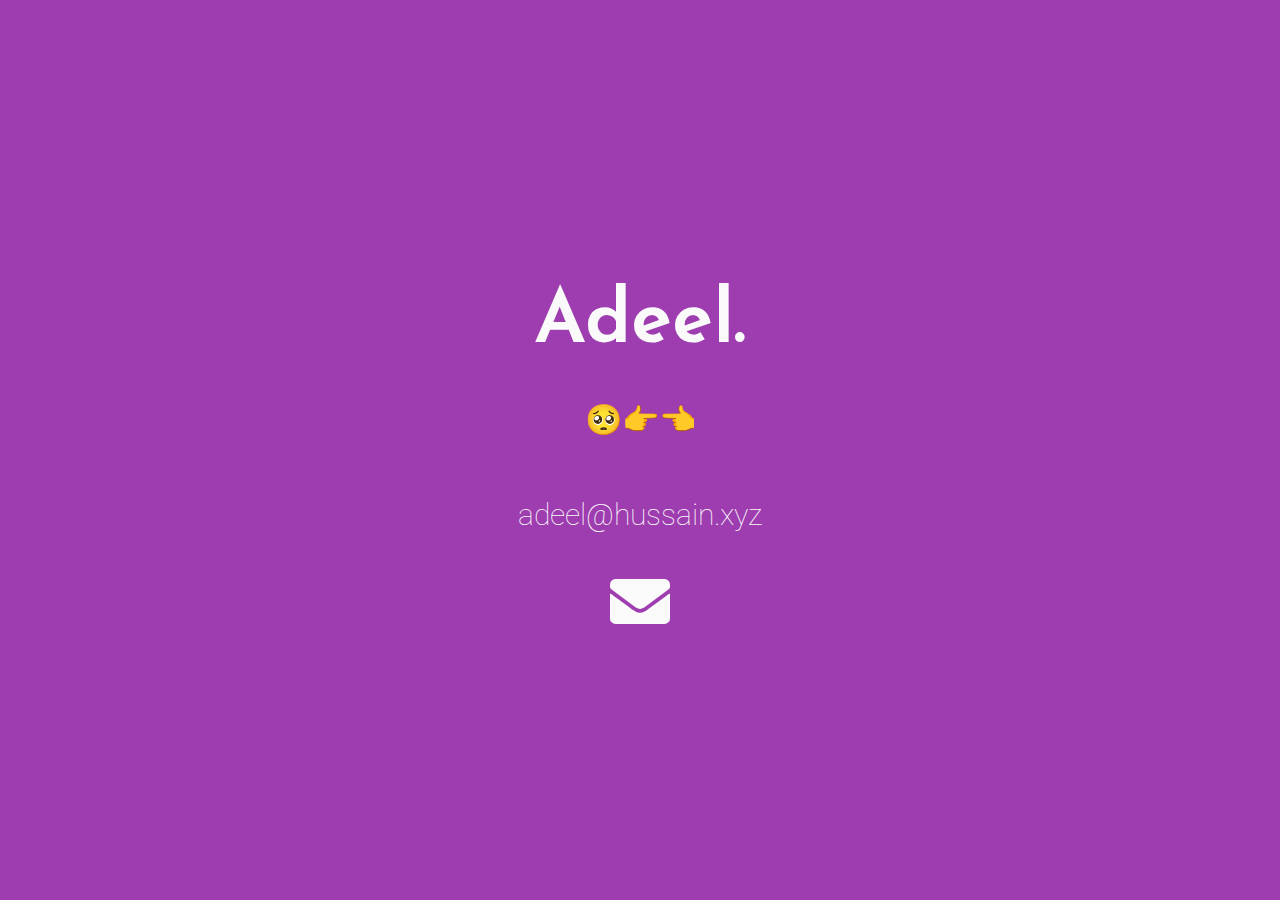
==== index.html @ 7415fe52 "Update index.html" ====
<!DOCTYPE html>
<html>
<head>
	<meta charset="utf-8">
	<meta http-equiv="X-UA-Compatible" content="IE=edge">
	<meta name="viewport" content="width=device-width, initial-scale=1.0">

	<title>Adeel Landing Page TEST</title>

	<link rel="icon" href="bbe.png" type="image/png" />

	<link href="https://fonts.googleapis.com/css?family=Reem+Kufi|Roboto:300" rel="stylesheet">
	<link href="https://use.fontawesome.com/releases/v5.4.1/css/all.css" rel="stylesheet">
	<link rel="stylesheet" href="css/reset.css">
	<link rel="stylesheet" href="css/styles.css">
	<link rel="stylesheet" href="css/themes/purple-test.css">
	<!-- <link rel="stylesheet" href="css/themes/indigo-white.css">  -->
	<!-- <link rel="stylesheet" href="css/themes/green-white.css"> -->
	<!-- <link rel="stylesheet" href="css/themes/red-white.css">  -->
	<!-- <link rel="stylesheet" href="css/themes/grey-white.css"> -->
	<!-- <link rel="stylesheet" href="css/themes/white-indigo.css"> -->
	<!-- <link rel="stylesheet" href="css/themes/white-blue.css"> -->
	<!-- <link rel="stylesheet" href="css/themes/white-grey.css"> -->
	<!-- <link rel="stylesheet" href="css/themes/white-red.css"> -->
	<!-- <link rel="stylesheet" href="css/themes/yellow-black.css"> -->
</head>
<body>
	<main>
		<div class="intro">Adeel.</div>
		<div class="tagline">🥺👉👈</div>
		<div class="tagline">adeel@hussain.xyz</div>
		<!-- Find your icons from here - https://fontawesome.com/icons?d=gallery&s=brands -->
		<div class="icons-social">
			<a target="_blank" href="mailto:adeel@hussain.xyz"><i class="fas fa-envelope"></i></a>
    </div>
	</main>
</body>
</html>
---- css/styles.css ----
/* Typography */

html {
	font-family: 'Roboto', sans-serif;
}

@media (min-width: 576px) {
	html {
		font-size: 14px;
	}
}

@media (min-width: 768px) {
	html {
		font-size: 16px;
	}
}

@media (min-width: 992px) {
	html {
		font-size: 18px;
	}
}

@media (min-width: 1200px) {
	html {
		font-size: 20px;
	}
}

.icons-social i {
	font-size: 3em;
}

/* Custom Styles */

main {
	display: flex;
	flex-direction: column;
	min-height: 100vh;
	justify-content: center;
	padding: 0 30px;
	text-align: center;
}

main > .intro {
	font-family: 'Reem Kufi', sans-serif;
	font-size: 3.75em;
	font-weight: 600;
}

main > .tagline {
	font-size: 1.5rem;
	margin: 1.5rem 0;
	font-weight: 100;
}

.icons-social i {
	padding: 10px;
}

.devto {
	margin-bottom: -0.20rem;
}

.devto svg {
	margin-bottom: -0.20rem;
	margin-left: 0.675rem;;
	width: 2.65rem;
	height: 2.65rem;
}
---- css/themes/purple-test.css ----
/* Theme */

main {
	background: #9e3daf;
	color: #FAFAFA;
}

.icons-social a {
	color: #FAFAFA;
}

.icons-social a svg path{
	fill: #FAFAFA;
}
---- css/themes/indigo-white.css ----
/* Theme */

main {
	background: #303F9F;
	color: #FAFAFA;
}

.icons-social a {
	color: #FAFAFA;
}

.icons-social a svg path{
	fill: #FAFAFA;
}
---- css/themes/green-white.css ----
/* Theme */

main {
	background: #43A047;
	color: #FAFAFA;
}

.icons-social a {
	color: #FAFAFA;
}

.icons-social a svg path{
	fill: #FAFAFA;
}
---- css/themes/red-white.css ----
/* Theme */

main {
	background: #AF3D4E;
	color: #FAFAFA;
}

.icons-social a {
	color: #FAFAFA;
}

.icons-social a svg path{
	fill: #FAFAFA;
}
---- css/themes/grey-white.css ----
/* Theme */

main {
	background: #485564;
	color: #FAFAFA;
}

.icons-social a {
	color: #FAFAFA;
}

.icons-social a svg path{
	fill: #FAFAFA;
}
---- css/themes/white-indigo.css ----
/* Theme */

main {
	background: #E8EAF6;
	color: #303F9F;
}

.icons-social a {
	color: #303F9F;
}

.icons-social a svg path{
	fill: #303F9F;
}
---- css/themes/white-blue.css ----
/* Theme */

main {
	background: #FAFAFA;
	color: #0277BD;
}

.icons-social a {
	color: #0277BD;
}

.icons-social a svg path{
	fill: #0277BD;
}
---- css/themes/white-grey.css ----
/* Theme */

main {
	background: #EDEDED;
	color: #4B5658;
}

.icons-social a {
	color: #4B5658;
}

.icons-social a svg path{
	fill: #4B5658;
}
---- css/themes/white-red.css ----
/* Theme */

main {
	background: #EDEDED;
	color: #AF3D4E;
}

.icons-social a {
	color: #AF3D4E;
}

.icons-social a svg path{
	fill: #AF3D4E;
}
---- css/themes/yellow-black.css ----
/* Theme */

main {
	background: #FFEB3B;
	color: #1E1E1E;
}

.icons-social a {
	color: #1E1E1E;
}

.icons-social a svg path{
	fill: #1E1E1E;
}
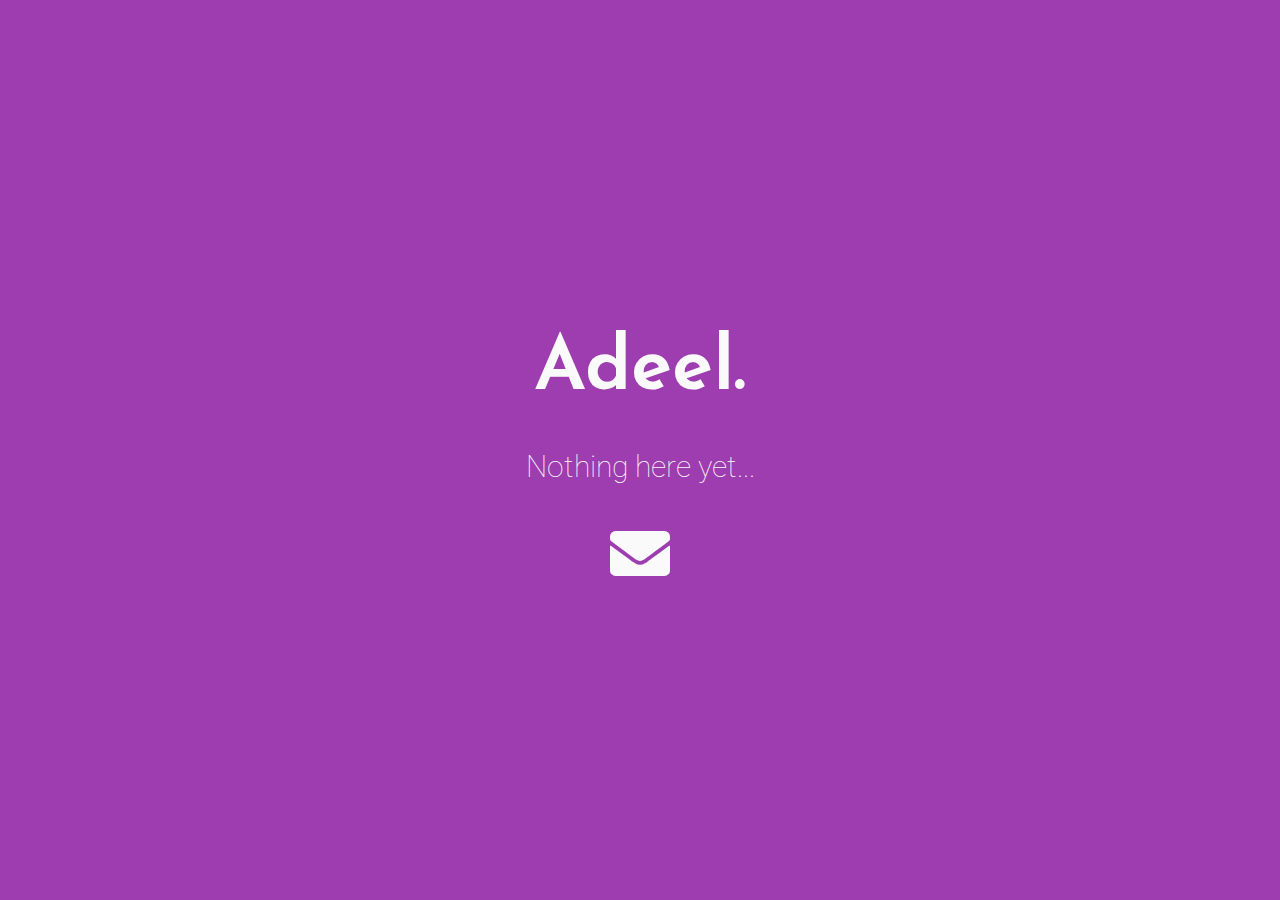
==== commit a9a1dff7: "Update index.html" ====
--- a/index.html
+++ b/index.html
@@ -27,8 +27,7 @@
 <body>
 	<main>
 		<div class="intro">Adeel.</div>
-		<div class="tagline">🥺👉👈</div>
-		<div class="tagline">adeel@hussain.xyz</div>
+		<div class="tagline">Nothing here yet...</div>
 		<!-- Find your icons from here - https://fontawesome.com/icons?d=gallery&s=brands -->
 		<div class="icons-social">
 			<a target="_blank" href="mailto:adeel@hussain.xyz"><i class="fas fa-envelope"></i></a>
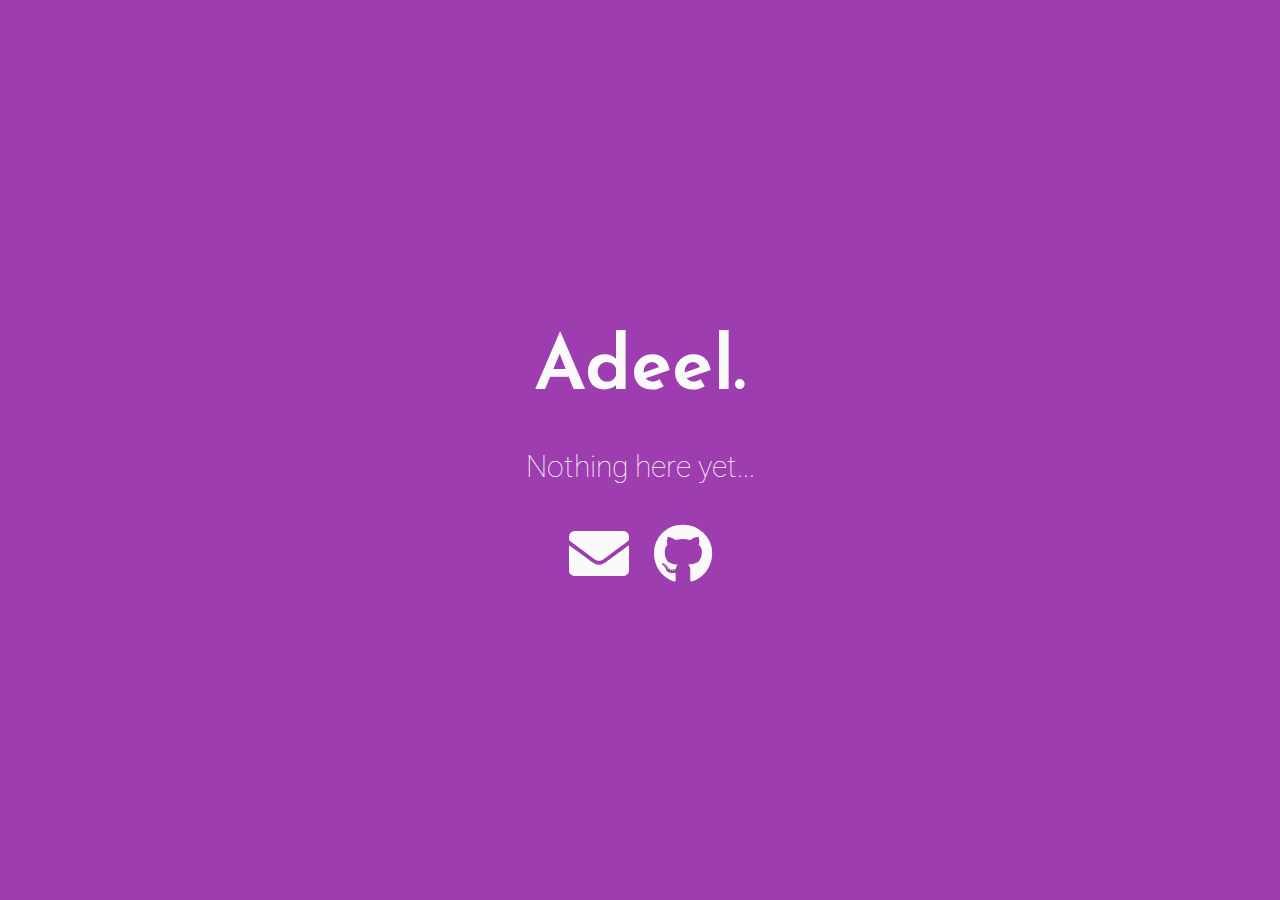
==== commit e574769e: "Update index.html" ====
--- a/index.html
+++ b/index.html
@@ -31,6 +31,7 @@
 		<!-- Find your icons from here - https://fontawesome.com/icons?d=gallery&s=brands -->
 		<div class="icons-social">
 			<a target="_blank" href="mailto:adeel@hussain.xyz"><i class="fas fa-envelope"></i></a>
+			<a target="_blank" href="https://github.com/adeel567"><i class="fab fa-github"></i></a>
     </div>
 	</main>
 </body>
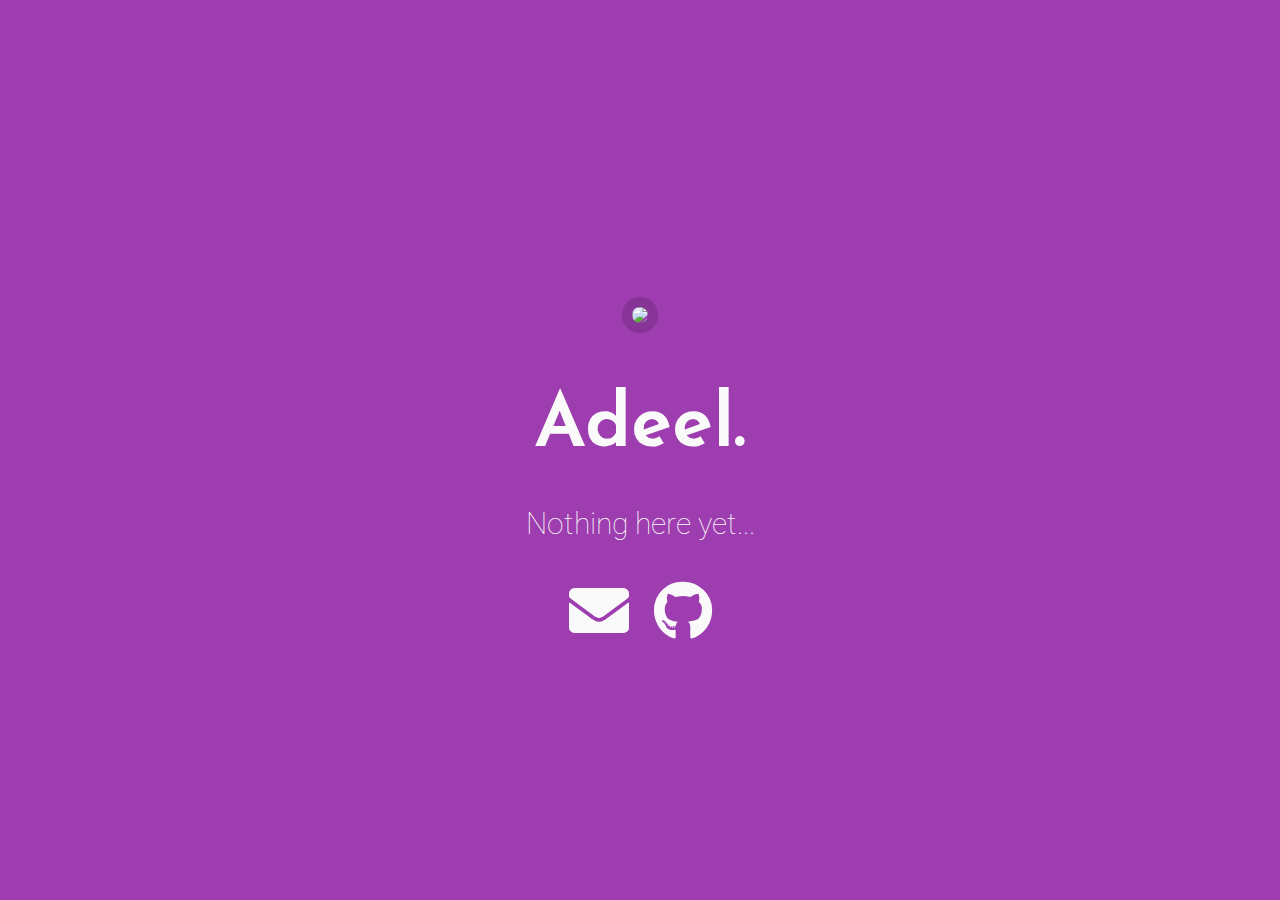
==== commit 91df966a: "Update index.html" ====
--- a/index.html
+++ b/index.html
@@ -8,27 +8,18 @@
 	<title>Adeel Landing Page TEST</title>
 
 	<link rel="icon" href="bbe.png" type="image/png" />
-
+	
 	<link href="https://fonts.googleapis.com/css?family=Reem+Kufi|Roboto:300" rel="stylesheet">
 	<link href="https://use.fontawesome.com/releases/v5.4.1/css/all.css" rel="stylesheet">
 	<link rel="stylesheet" href="css/reset.css">
 	<link rel="stylesheet" href="css/styles.css">
 	<link rel="stylesheet" href="css/themes/purple-test.css">
-	<!-- <link rel="stylesheet" href="css/themes/indigo-white.css">  -->
-	<!-- <link rel="stylesheet" href="css/themes/green-white.css"> -->
-	<!-- <link rel="stylesheet" href="css/themes/red-white.css">  -->
-	<!-- <link rel="stylesheet" href="css/themes/grey-white.css"> -->
-	<!-- <link rel="stylesheet" href="css/themes/white-indigo.css"> -->
-	<!-- <link rel="stylesheet" href="css/themes/white-blue.css"> -->
-	<!-- <link rel="stylesheet" href="css/themes/white-grey.css"> -->
-	<!-- <link rel="stylesheet" href="css/themes/white-red.css"> -->
-	<!-- <link rel="stylesheet" href="css/themes/yellow-black.css"> -->
 </head>
 <body>
 	<main>
+		<div class="intro"> <img src="pfp.png" style="height:150px; border-radius: 50%; border: 10px solid #863495;"> </div>
 		<div class="intro">Adeel.</div>
 		<div class="tagline">Nothing here yet...</div>
-		<!-- Find your icons from here - https://fontawesome.com/icons?d=gallery&s=brands -->
 		<div class="icons-social">
 			<a target="_blank" href="mailto:adeel@hussain.xyz"><i class="fas fa-envelope"></i></a>
 			<a target="_blank" href="https://github.com/adeel567"><i class="fab fa-github"></i></a>
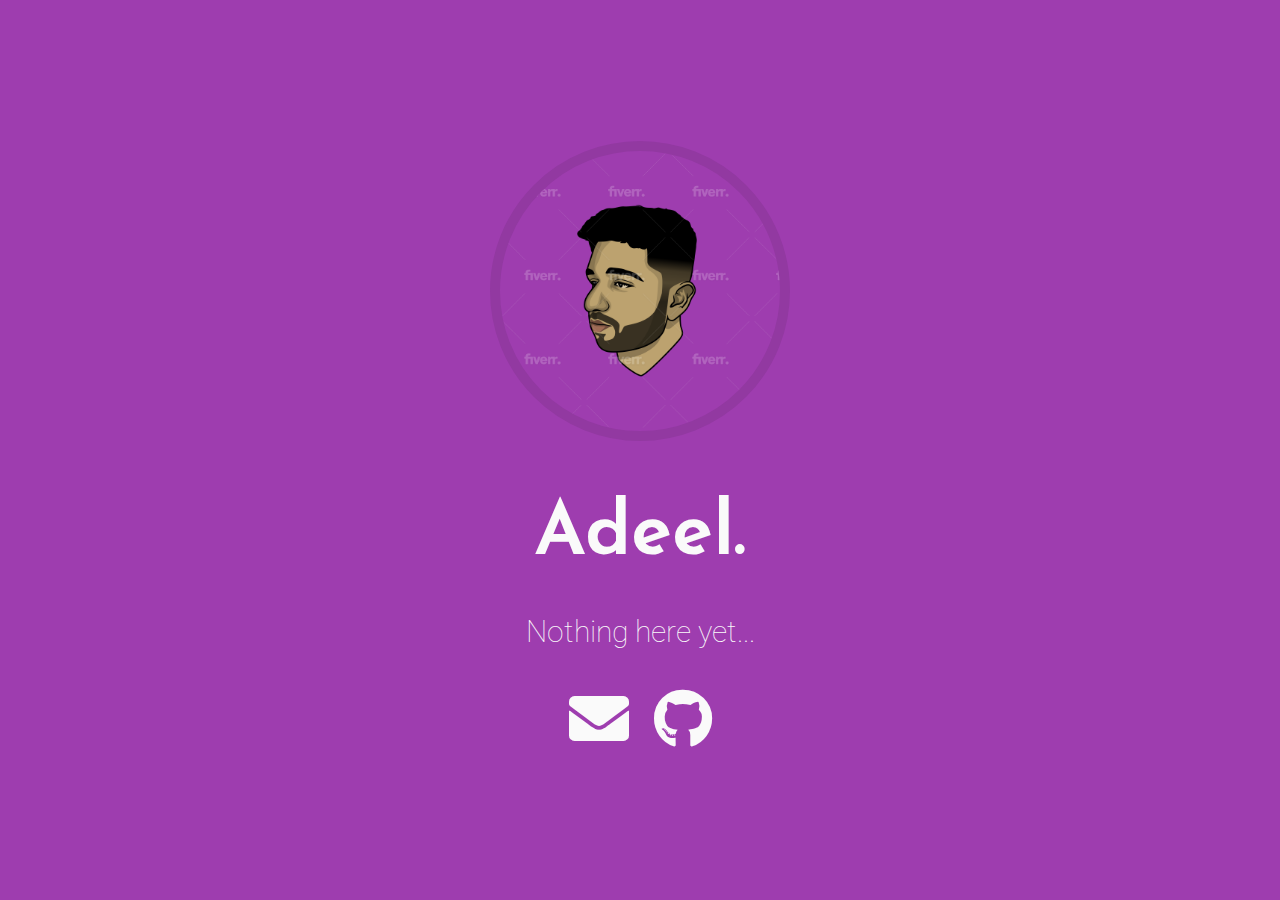
==== commit 91f526b6: "Update index.html" ====
--- a/index.html
+++ b/index.html
@@ -17,7 +17,9 @@
 </head>
 <body>
 	<main>
-		<div class="intro"> <img src="pfp.png" style="height:150px; border-radius: 50%; border: 10px solid #863495;"> </div>
+		<div class="intro"> 
+			<img src="pfp.png" class="img-circle" style="height:300px; border-radius: 50%; border: 10px solid #9239A1; background-colour:9E3DAF;"> 
+		</div>
 		<div class="intro">Adeel.</div>
 		<div class="tagline">Nothing here yet...</div>
 		<div class="icons-social">
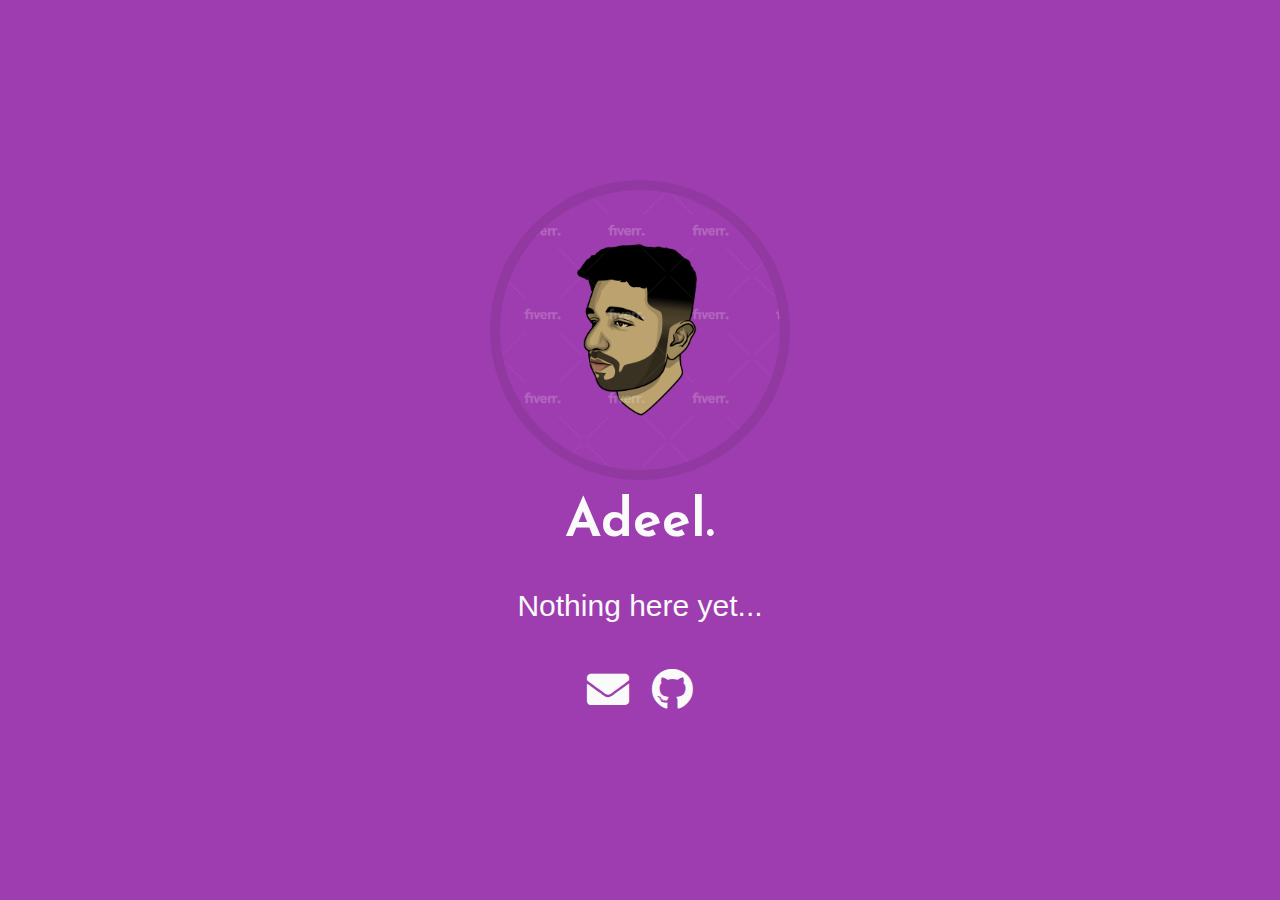
==== commit 573d74d4: "Update index.html" ====
--- a/index.html
+++ b/index.html
@@ -11,6 +11,10 @@
 	
 	<link href="https://fonts.googleapis.com/css?family=Reem+Kufi|Roboto:300" rel="stylesheet">
 	<link href="https://use.fontawesome.com/releases/v5.4.1/css/all.css" rel="stylesheet">
+	
+	<link rel="stylesheet" href="https://maxcdn.bootstrapcdn.com/bootstrap/3.4.0/css/bootstrap.min.css">
+	<script src="https://maxcdn.bootstrapcdn.com/bootstrap/3.4.0/js/bootstrap.min.js"></script>
+	
 	<link rel="stylesheet" href="css/reset.css">
 	<link rel="stylesheet" href="css/styles.css">
 	<link rel="stylesheet" href="css/themes/purple-test.css">
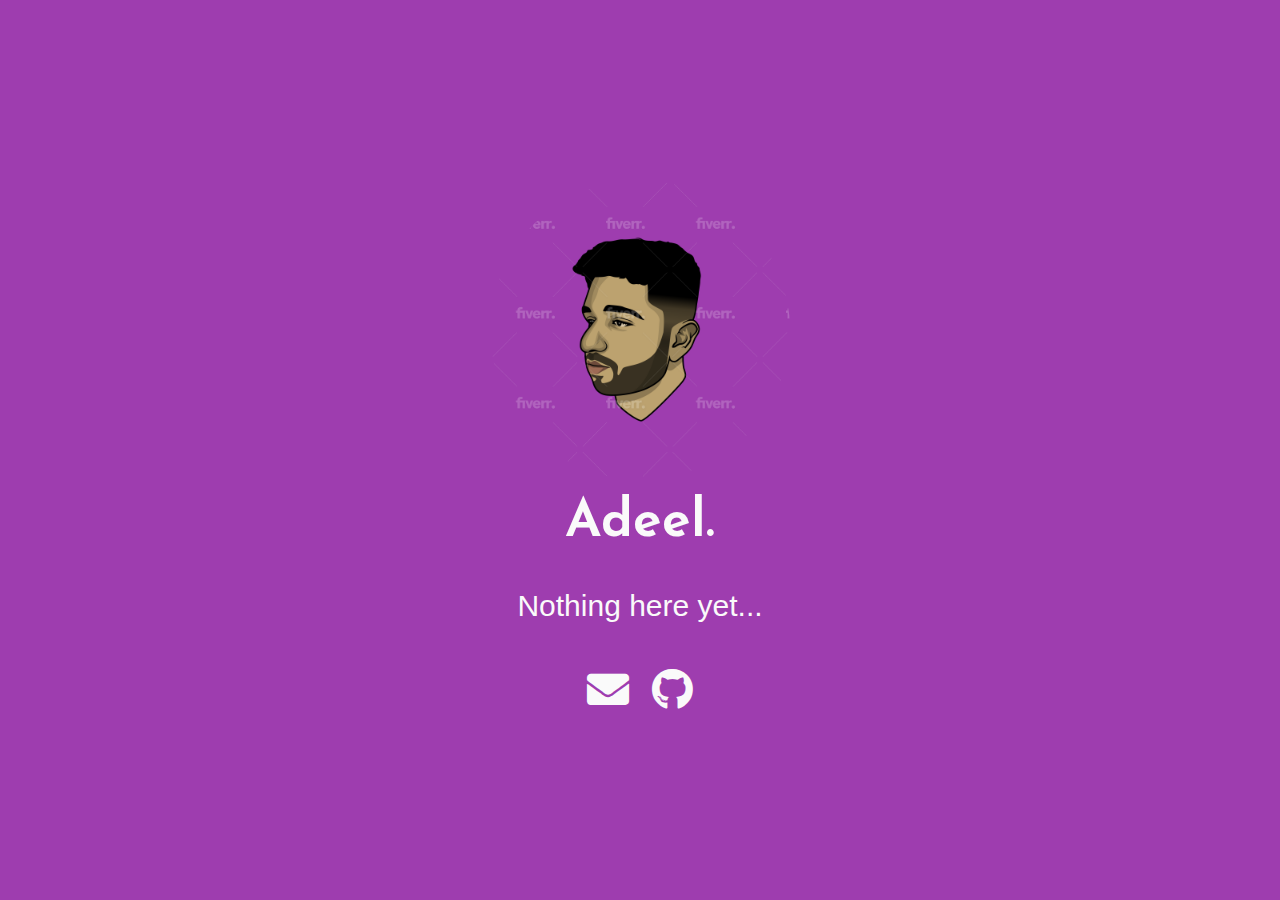
==== commit c36241be: "Update index.html" ====
--- a/index.html
+++ b/index.html
@@ -22,7 +22,7 @@
 <body>
 	<main>
 		<div class="intro"> 
-			<img src="pfp.png" class="img-circle" style="height:300px; border-radius: 50%; border: 10px solid #9239A1; background-colour:9E3DAF;"> 
+			<img src="pfp.png" class="img-circle" style="height:300px; background-colour:9E3DAF;"> 
 		</div>
 		<div class="intro">Adeel.</div>
 		<div class="tagline">Nothing here yet...</div>
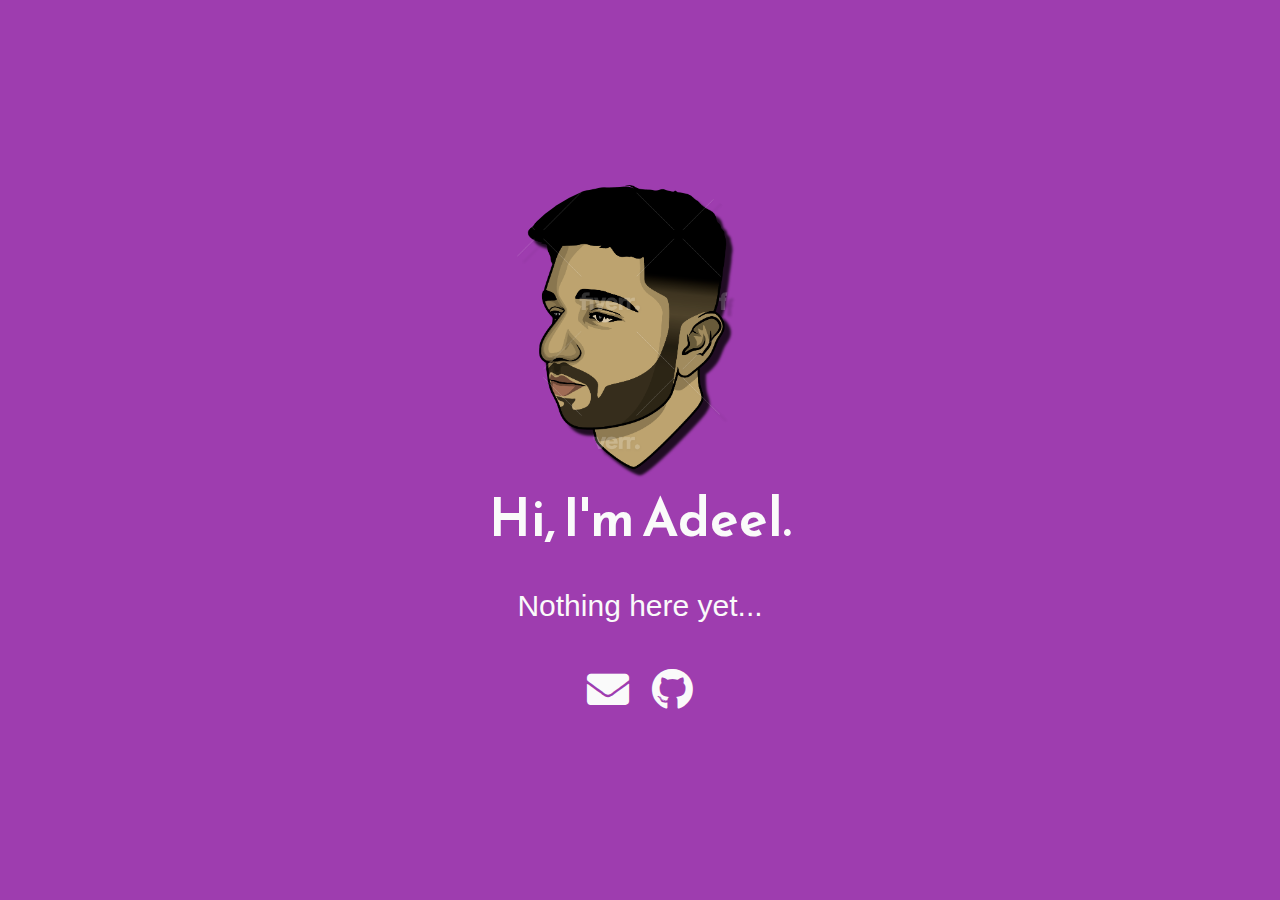
==== commit 0771e590: "Update index.html" ====
--- a/index.html
+++ b/index.html
@@ -24,7 +24,7 @@
 		<div class="intro"> 
 			<img src="pfp.png" class="img-circle" style="height:300px; background-colour:9E3DAF;"> 
 		</div>
-		<div class="intro">Adeel.</div>
+		<div class="intro">Hi, I'm Adeel.</div>
 		<div class="tagline">Nothing here yet...</div>
 		<div class="icons-social">
 			<a target="_blank" href="mailto:adeel@hussain.xyz"><i class="fas fa-envelope"></i></a>
